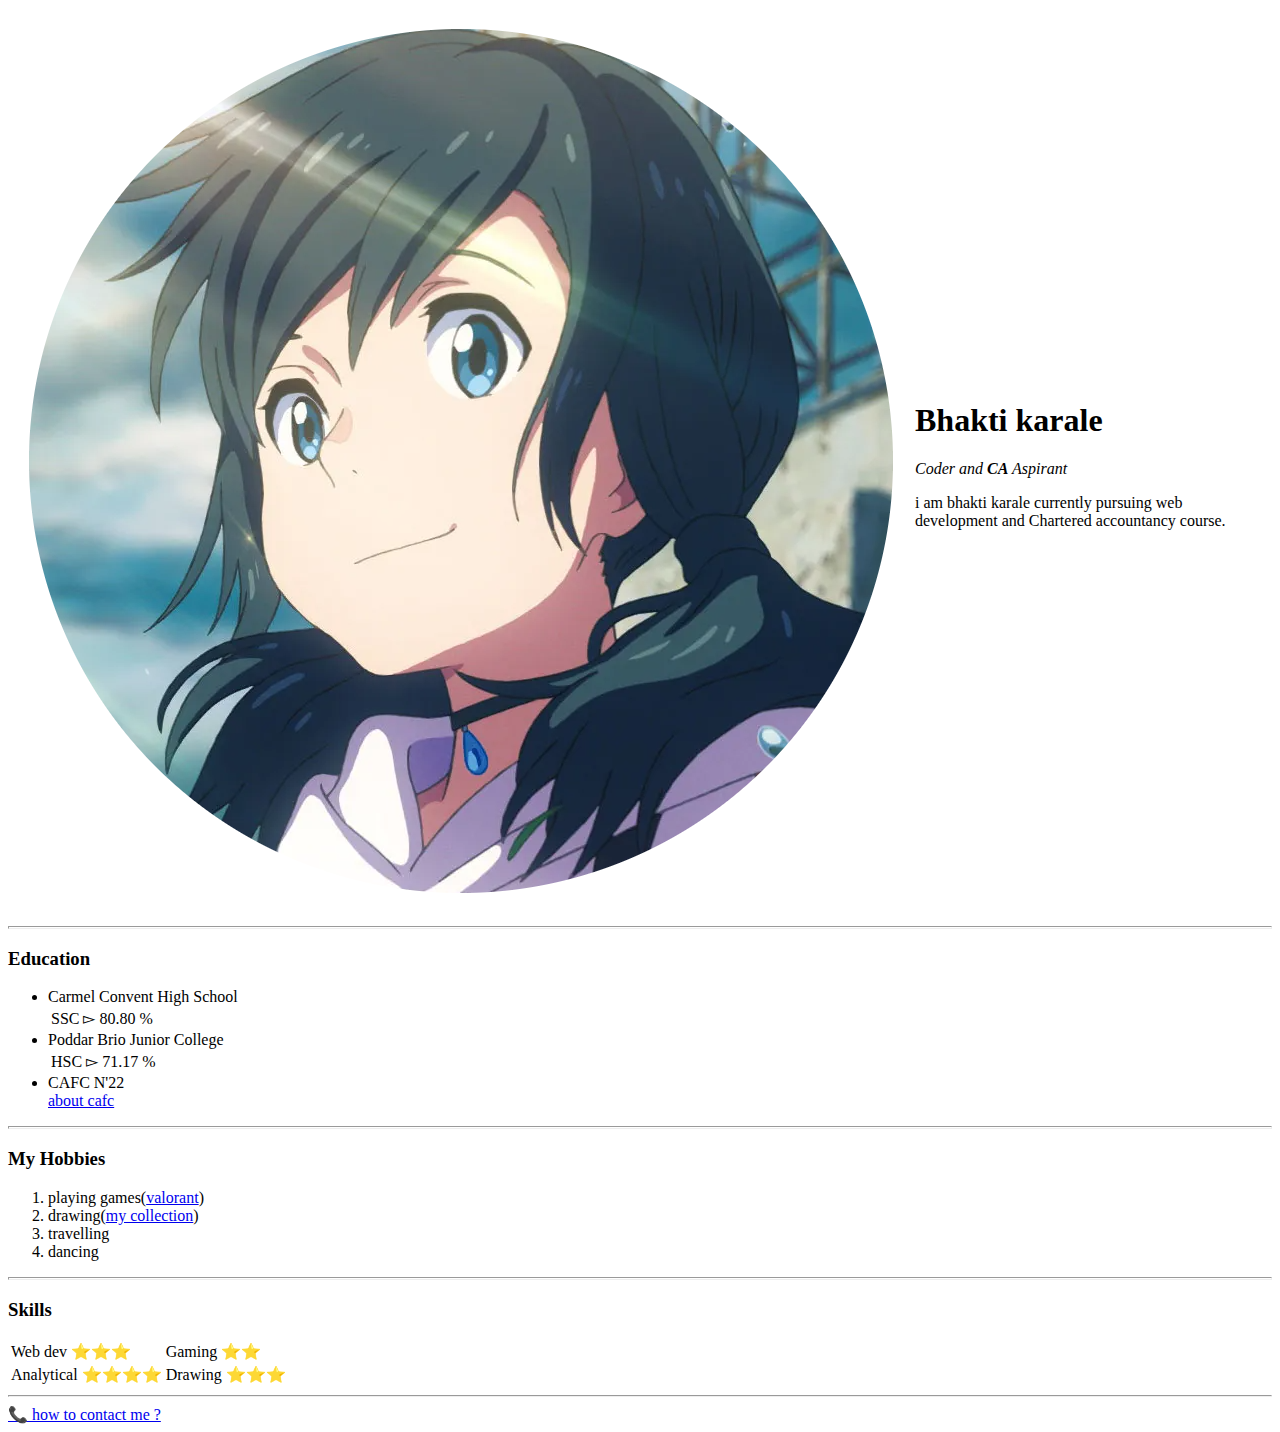
==== index.html @ a280aa3f "styles.css" ====
<!DOCTYPE html>
<html lang="en" dir="ltr">

<head>
  <meta charset="utf-8">
  <title>Bhakti's Personal Site</title>
  <link rel="stylesheet" href="css/styles.css">
<link rel="stylesheet" href="https://fonts.googleapis.com/css?family=Sofia&effect=shadow-multiple">
<!-- <style>

  body{
      background: conic-gradient(#89C9B8 20%,#A3D2CA 20%,#5EAAA8 80%)
    }
    hr{
      background-color:none;
       /* border-style: dotted none none none; */
       border-style:none;
       border-top-style: dotted;
       border-color: grey;
       border-width:5px;
       height: 0px;
      width:7%;
    }

    img{
      height: 200px
  }
</style> -->
</head>

<body>
 <!--style="background: conic-gradient(#89C9B8 20%,#A3D2CA 20%,#5EAAA8 80%)"-->
  <table cellspacing="20">
    <tr>
      <td> <img src="profile-modified.png"/> <!--width="200" height="180"-->
        <!--img src="https://media.wired.com/photos/5e331ce57003ef0008170da0/1:1/w_1080,h_1080,c_limit/Culture_Weathering_4.jpg" alt="profile" width="200" height="180"-->
        <!--img src="bhakti photo.jpg" width="40" height="50"/-->
        <!--img src=""C:\Users\Bhakti\Downloads\bhakti downloads\bhakti photo.jpg"" alt="bhakti profile photo"-->
      </td>
      <td>
        <h1  class="font-effect-shadow-multiple">Bhakti karale</h1>
        <p><em>Coder and <strong>CA</strong> Aspirant </em></p>
        <p>i am bhakti karale currently pursuing web
          development and Chartered accountancy course.</p>
      </td>
    </tr>
  </table>
  <hr size="3">
  <!--or you can justwrite hr and create
HORIZONTAL LINE but line will be thin-->
  <h3>Education</h3>

  <ul>
    <!--unordered list-->
    <li>Carmel Convent High School</li>
    <!--here table added on 03/08/22 module 3-->
    <table>
      <tr>
        <td>SSC</td>
        <td>&#9659; 80.80 %</td>
      </tr>
    </table>
    <li>Poddar Brio Junior College</li>
    <table>
      <tr>
        <td>HSC</td>
        <td>&#9659; 71.17 %</td>
      </tr>
    </table>
    <li>CAFC N'22</li>
    <a href="subjects in cafc.html">about cafc</a>
  </ul>
  <hr size="3"/>
  <h3>My Hobbies</h3>
  <p>

    <!-- ordered list -->
  <ol type="1">
    <li>playing games(<a href="https://playvalorant.com/">valorant</a></a>)</li>
    <li>drawing(<a href="https://hosting.photobucket.com/images/i/tuturu/Adobe_Scan_02_Aug_2022_1.jpg?width=320&height=320&fit=bounds">my collection</a>)</li>
    <!-- <label>range my work✨</label>
      <input type="range" />-->
    <li>travelling</li>
    <li>dancing</li>
  </ol>
  </p>
  <hr size="3" />
  <!-- <h3><p style ="color:teal;">SKILLS :</p></h3> --><!--for color text-->
  <!--for font style for particular heading -->
  <!-- <style>
    .p1{
      font-family: "Lucida Handwriting" , cursive;
    }
  </style>
<h3><p class="p1">Skills</p></h3> -->
<h3>Skills</h3>
    <table cellspacing="2.5">
    <tr>
    <td>Web dev ⭐⭐⭐ </td>
    <td>Gaming ⭐⭐</td>
    </tr>
    <tr>
    <td>Analytical ⭐⭐⭐⭐</td>
    <td>Drawing ⭐⭐⭐</td>
    </tr>
    </table>

  <hr />
  <a href="contact.html">
    <li>&#128222; how to contact me
      &#63;</li></a>








</body>

</html>
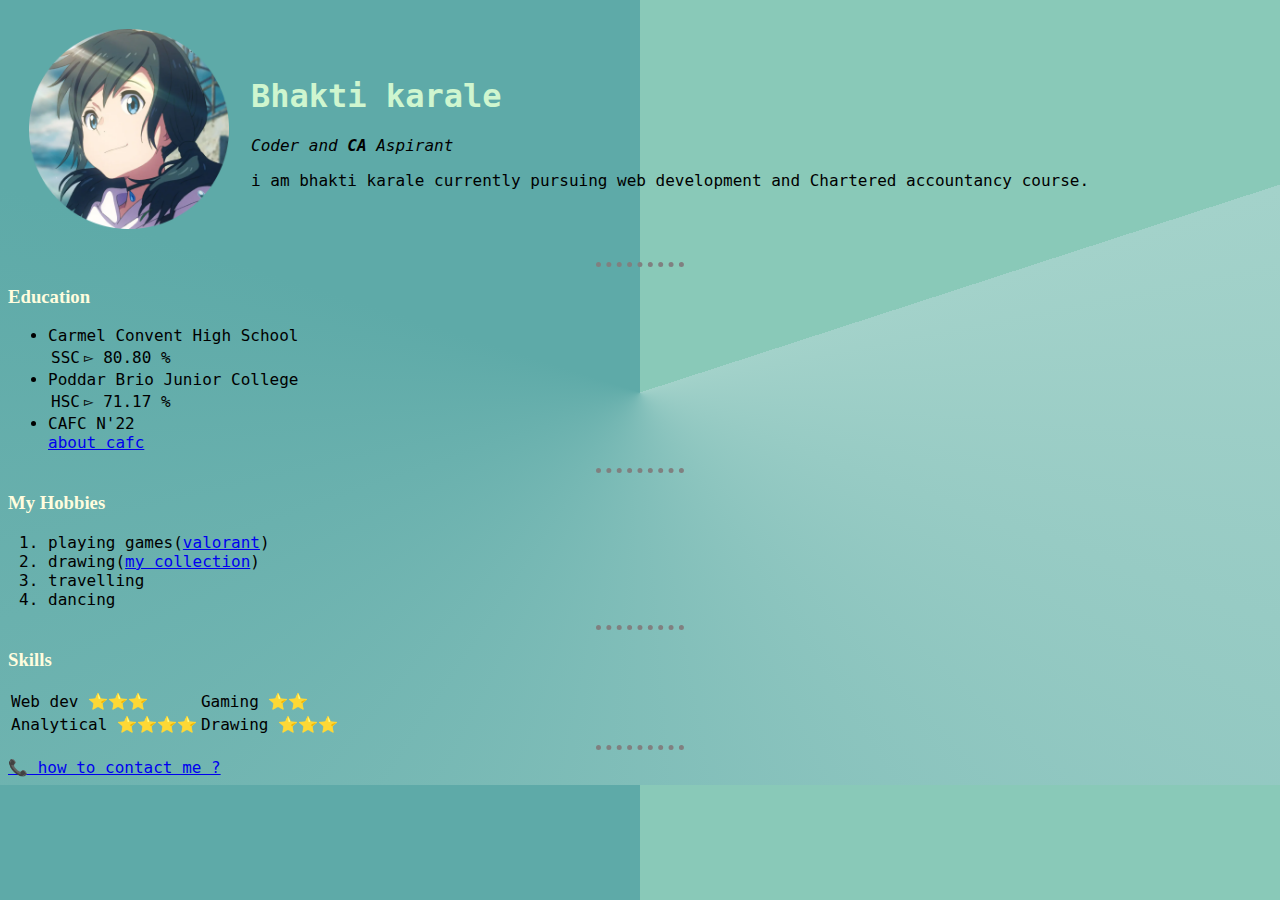
==== commit 0fef3d28: "css error2" ====
--- a/index.html
+++ b/index.html
@@ -4,8 +4,8 @@
 <head>
   <meta charset="utf-8">
   <title>Bhakti's Personal Site</title>
-  <link rel="stylesheet" href="css/styles.css">
-<link rel="stylesheet" href="https://fonts.googleapis.com/css?family=Sofia&effect=shadow-multiple">
+  <link rel="stylesheet" href="CSS/styles.css">
+ <link rel="stylesheet" href="https://fonts.googleapis.com/css?family=Sofia&effect=shadow-multiple">
 <!-- <style>
 
   body{
--- a/CSS/styles.css
+++ b/CSS/styles.css
@@ -0,0 +1,30 @@
+body{
+    background: conic-gradient(#89C9B8 20%,#A3D2CA 20%,#5EAAA8 80%);
+    }
+    hr{
+      background-color:none;
+       /* border-style: dotted none none none; */
+       border-style:none;
+       border-top-style: dotted;
+       border-color: grey;
+       border-width:5px;
+       height: 0px;
+      width:7%;
+    }
+
+   img{
+      height: 200px
+  }
+  h1{
+  color:#CFF6CF;
+  font-family: '	Courier New', monospace;
+  }
+h3,h4{
+  color:#FFFDDE;
+}
+h3{
+    font-family: "Lucida Handwriting" , cursive;
+}
+ *{
+font-family: "Lucida Console" , monospace;
+}
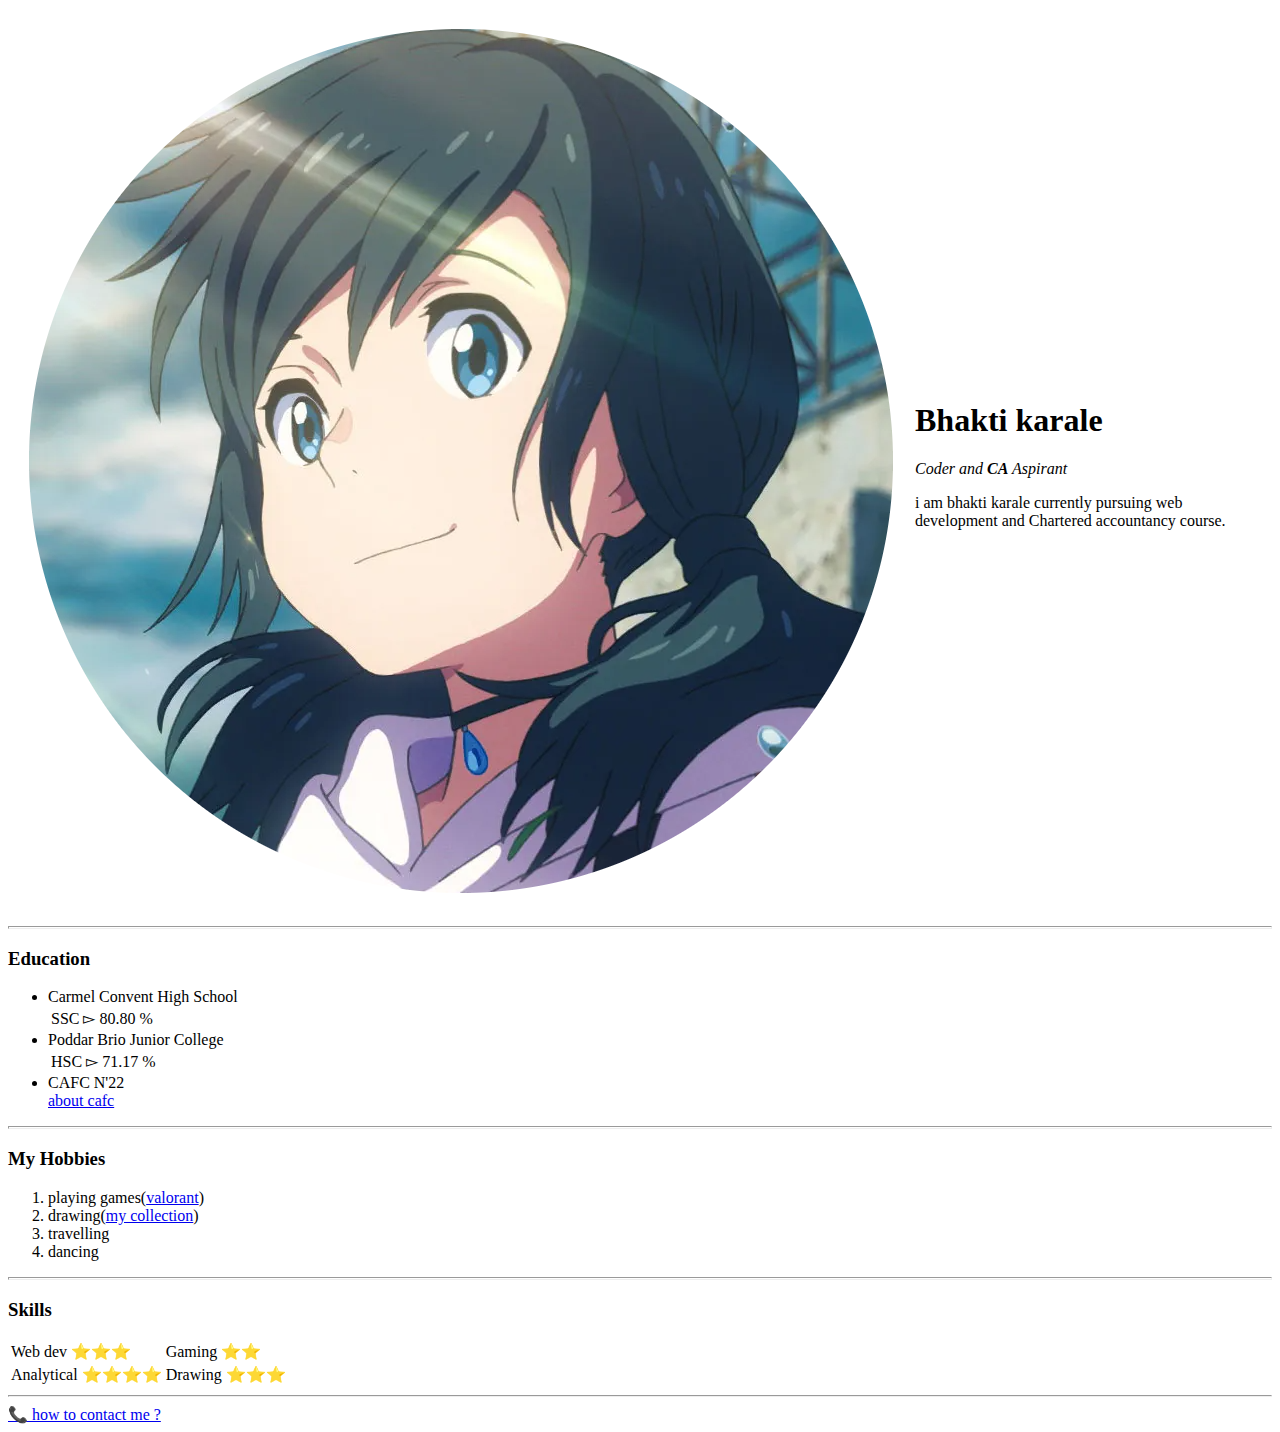
==== commit 937933c1: "css error3" ====
--- a/index.html
+++ b/index.html
@@ -4,7 +4,8 @@
 <head>
   <meta charset="utf-8">
   <title>Bhakti's Personal Site</title>
-  <link rel="stylesheet" href="CSS/styles.css">
+  <!-- <link rel="stylesheet" href="css/styles.css"> -->
+  <link rel="stylesheet" href="C:\Users\Bhakti\Downloads\bhakti downloads\web dev\web dev code\HTML-Personal site\CSS\styles.css">
  <link rel="stylesheet" href="https://fonts.googleapis.com/css?family=Sofia&effect=shadow-multiple">
 <!-- <style>
 
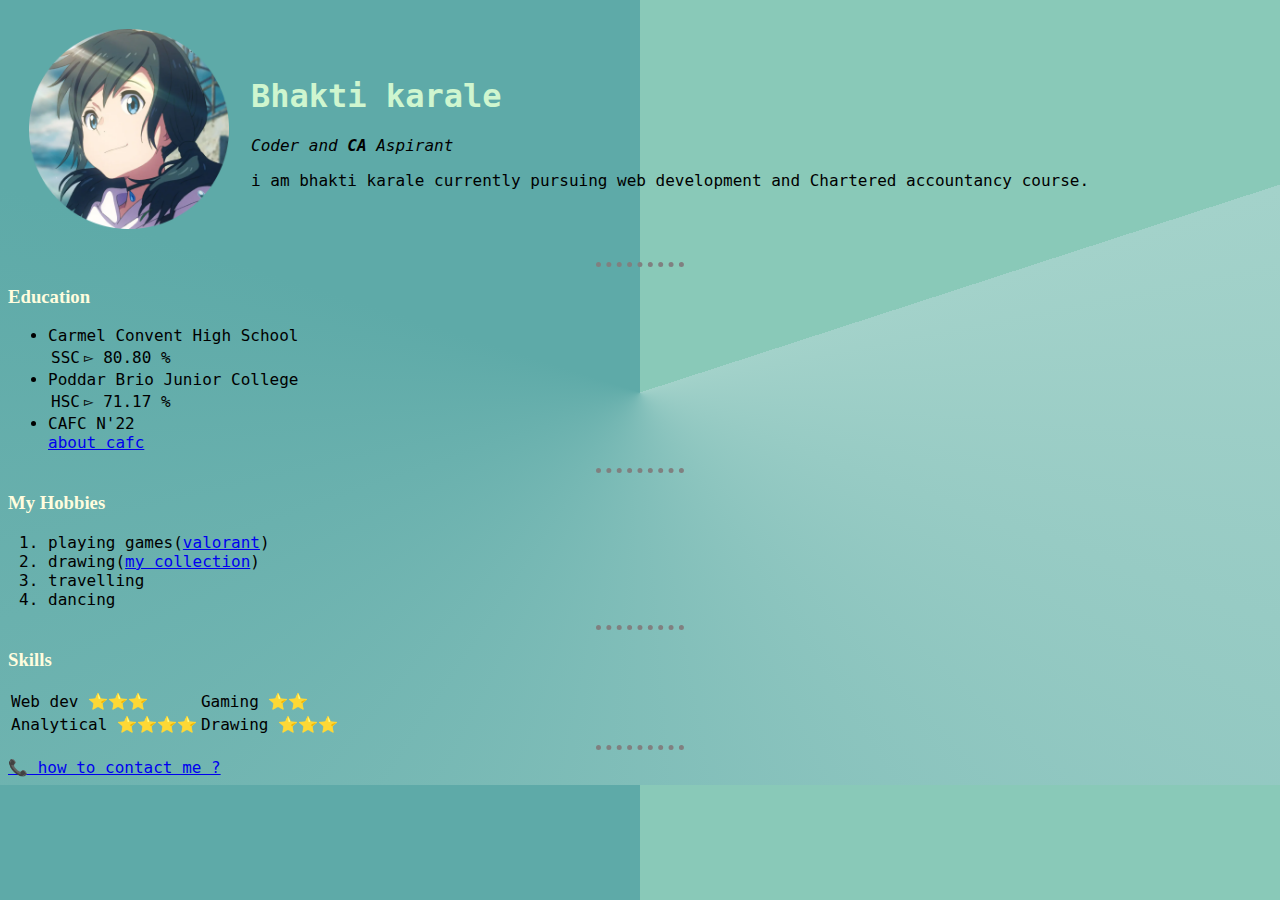
==== commit acd8fd3c: "css6" ====
--- a/index.html
+++ b/index.html
@@ -5,7 +5,7 @@
   <meta charset="utf-8">
   <title>Bhakti's Personal Site</title>
   <!-- <link rel="stylesheet" href="css/styles.css"> -->
-  <link rel="stylesheet" href="C:\Users\Bhakti\Downloads\bhakti downloads\web dev\web dev code\HTML-Personal site\CSS\styles.css">
+  <link rel="stylesheet" media="all"  href="CSS\styles.css"> 
  <link rel="stylesheet" href="https://fonts.googleapis.com/css?family=Sofia&effect=shadow-multiple">
 <!-- <style>
 
